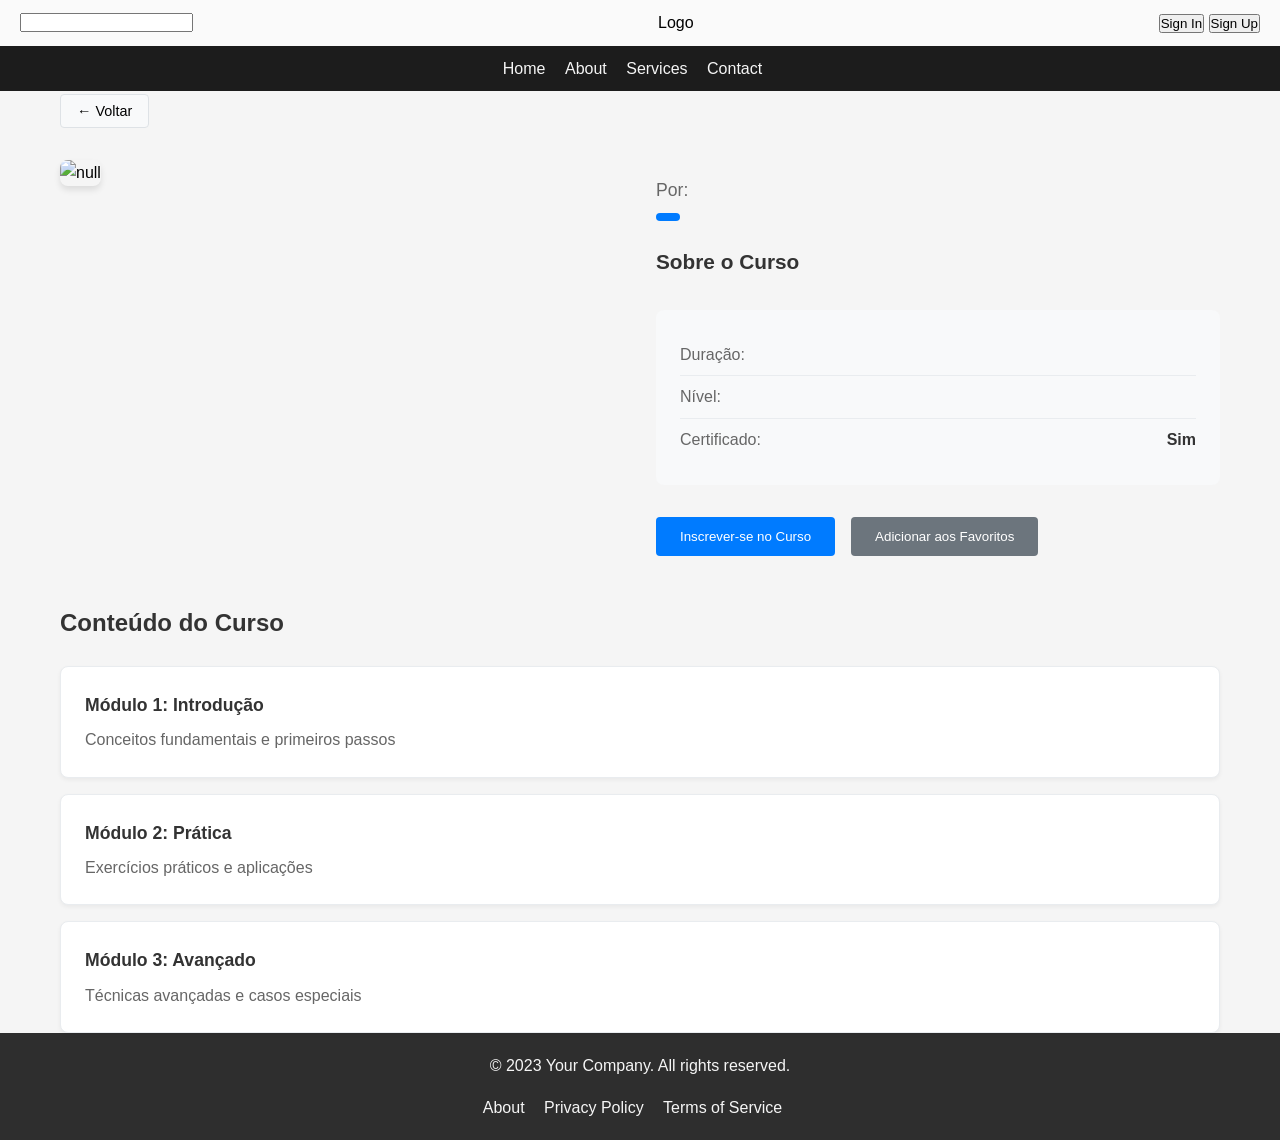
==== public/pages/curso/index.html @ 3a261bb0 "feat: create curso page" ====
<!DOCTYPE html>
<html lang="en">

<head>
    <meta charset="UTF-8">
    <meta name="viewport" content="width=device-width, initial-scale=1.0">
    <title>Curso - Document</title>
    <link rel="stylesheet" href="../../css/global.css">
    <link rel="stylesheet" href="../../style.css">
    <link rel="stylesheet" href="curso.css">
</head>

<body>
    <header>
        <input type="search" name="search" id="search">
        <div>Logo</div>
        <div>
            <button>Sign In</button>
            <button>Sign Up</button>
        </div>
    </header>
    <nav>
        <ul>
            <li><a href="../../index.html">Home</a></li>
            <li><a href="#">About</a></li>
            <li><a href="#">Services</a></li>
            <li><a href="#">Contact</a></li>
        </ul>
    </nav>
    <main class="container">
        <div class="curso-header">
            <button class="btn-voltar" onclick="history.back()">← Voltar</button>
        </div>
        
        <div class="curso-content">
            <div class="curso-image">
                <img id="curso-img" src="https://picsum.photos/600/400" alt="Imagem do curso">
            </div>
            
            <div class="curso-info">
                <h1 id="curso-title">Carregando...</h1>
                <div class="curso-meta">
                    <span class="autor">Por: <strong id="curso-author">...</strong></span>
                    <span class="categoria" id="curso-category">Categoria</span>
                </div>
                
                <div class="curso-description">
                    <h2>Sobre o Curso</h2>
                    <p id="curso-description">
                        Este é um curso completo que vai te ensinar tudo o que você precisa saber sobre o assunto. 
                        Com uma abordagem prática e didática, você aprenderá desde os conceitos básicos até técnicas avançadas.
                    </p>
                </div>
                
                <div class="curso-details">
                    <div class="detail-item">
                        <span class="label">Duração:</span>
                        <span class="value" id="curso-duration">8 horas</span>
                    </div>
                    <div class="detail-item">
                        <span class="label">Nível:</span>
                        <span class="value" id="curso-level">Iniciante</span>
                    </div>
                    <div class="detail-item">
                        <span class="label">Certificado:</span>
                        <span class="value">Sim</span>
                    </div>
                </div>
                
                <div class="curso-actions">
                    <button class="btn-primary">Inscrever-se no Curso</button>
                    <button class="btn-secondary">Adicionar aos Favoritos</button>
                </div>
            </div>
        </div>
        
        <section class="curso-curriculum">
            <h2>Conteúdo do Curso</h2>
            <div class="curriculum-list">
                <div class="curriculum-item">
                    <h3>Módulo 1: Introdução</h3>
                    <p>Conceitos fundamentais e primeiros passos</p>
                </div>
                <div class="curriculum-item">
                    <h3>Módulo 2: Prática</h3>
                    <p>Exercícios práticos e aplicações</p>
                </div>
                <div class="curriculum-item">
                    <h3>Módulo 3: Avançado</h3>
                    <p>Técnicas avançadas e casos especiais</p>
                </div>
            </div>
        </section>
    </main>
    
    <footer>
        <p>&copy; 2023 Your Company. All rights reserved.</p>
        <ul>
            <li><a href="#">About</a></li>
            <li><a href="#">Privacy Policy</a></li>
            <li><a href="#">Terms of Service</a></li>
        </ul>
    </footer>

    <script src="curso.js"></script>
</body>

</html>
---- public/css/global.css ----
@import url('./colors.css');

* {
    margin: 0;
    padding: 0;
    box-sizing: border-box;
}

html {
    font-size: 16px;
    scroll-behavior: smooth;
}

body {
    font-family: -apple-system, BlinkMacSystemFont, 'Segoe UI', Roboto, Oxygen, Ubuntu, Cantarell, sans-serif;
    line-height: 1.6;
    background-color: var(--color-light-primary);
    color: var(--text-primary);
    transition: background-color 0.3s ease, color 0.3s ease;
}

h1, h2, h3, h4, h5, h6 {
    color: var(--text-primary);
}

p {
    margin-bottom: 1em;
    color: var(--text-secondary);
}

a {
    color: var(--interactive-primary);
    text-decoration: none;
    transition: color 0.3s ease;
}

a:hover {
    color: var(--interactive-success);
}

hr {
    border-top: 1px solid var(--color-dark-secondary);
    margin: 20px 0;
}

footer {
    text-align: center;
    padding: 20px 0;
    background-color: var(--color-dark-secondary);
    color: var(--color-light-primary);
    border-top: 1px solid var(--border-primary);
}

.container {
    max-width: 1200px;
    margin: 0 auto;
    padding: 0 20px;;
}

.btn {
    display: inline-block;
    padding: 10px 20px;
    border: none;
    border-radius: 5px;
    cursor: pointer;
    font-size: 1rem;
    transition: all 0.3s ease;
    text-decoration: none;
}

.btn-primary {
    background-color: var(--interactive-primary);
    color: var(--color-light-primary);
}

.btn-primary:hover {
    background-color: var(--interactive-success);
    transform: translateY(-2px);
}

.card {
    background-color: var(--bg-secondary);
    border: 1px solid var(--border-primary);
    border-radius: 8px;
    margin-bottom: 20px;
    box-shadow: 0 2px 5px rgba(0, 0, 0, 0.1);
    transition: all 0.3s ease;
}

.card:hover {
    transform: translateY(-3px);
    box-shadow: 0 5px 15px rgba(0, 0, 0, 0.2);
}

.card img {
    border-top-left-radius: 8px;
    border-top-right-radius: 8px;
    width: 100%;
    height: auto;
}

.card-text {
    display: flex;
    flex-direction: column;
    align-items: start;
    text-align: start;
    padding: 0 0 24px 6px;
}

.carrossel {
    display: flex;
    overflow-x: auto;
    scroll-snap-type: x mandatory;
    gap: 20px;
}
---- public/style.css ----
@import url('./css/global.css');

header {
    display: flex;
    justify-content: space-between;
    align-items: center;
    padding: 10px 20px;
    background-color: var(--color-light-secondary);
}

nav {
    background-color: var(--color-dark-primary);
    padding: 10px 20px;
    display: flex;
    justify-content: center;
    margin-bottom: .2rem;
}

nav ul {
    list-style: none;
    padding: 0;
}

nav ul li {
    display: inline;
    margin-right: 15px;
}

nav ul li a {
    color: var(--color-light-primary);
    text-decoration: none;
}

footer ul {
    list-style: none;
    padding: 0;
}

footer ul li {
    display: inline;
    margin-right: 15px;
}

footer ul li a {
    color: var(--color-light-primary);
    text-decoration: none;
}

.banner {
    background-color: var(--color-light-secondary);
    text-align: center;
    width: 100%;
}

.banner img {
    max-width: 100%;
    height: auto;
}

.banner .label {
    display: block;
    margin-top: 10px;
    font-weight: bold;
    color: var(--color-light-primary);
    background-color: var(--color-dark-secondary);
    position: absolute;
    top: 700px;
}
---- public/pages/curso/curso.css ----
.curso-header {
    margin-bottom: 2rem;
}

.btn-voltar {
    background: #f8f9fa;
    border: 1px solid #dee2e6;
    padding: 0.5rem 1rem;
    border-radius: 0.25rem;
    cursor: pointer;
    font-size: 0.9rem;
    transition: background-color 0.2s;
}

.btn-voltar:hover {
    background: #e9ecef;
}

.curso-content {
    display: grid;
    grid-template-columns: 1fr 1fr;
    gap: 2rem;
    margin-bottom: 3rem;
}

.curso-image img {
    width: 100%;
    height: 300px;
    object-fit: cover;
    border-radius: 0.5rem;
    box-shadow: 0 4px 6px rgba(0, 0, 0, 0.1);
}

.curso-info h1 {
    font-size: 2rem;
    margin-bottom: 1rem;
    color: #333;
}

.curso-meta {
    display: flex;
    flex-direction: column;
    gap: 0.5rem;
    margin-bottom: 1.5rem;
}

.autor {
    font-size: 1.1rem;
    color: #666;
}

.categoria {
    display: inline-block;
    background: #007bff;
    color: white;
    padding: 0.25rem 0.75rem;
    border-radius: 1rem;
    font-size: 0.85rem;
    font-weight: 500;
    width: fit-content;
}

.curso-description {
    margin-bottom: 2rem;
}

.curso-description h2 {
    font-size: 1.3rem;
    margin-bottom: 0.75rem;
    color: #333;
}

.curso-description p {
    line-height: 1.6;
    color: #666;
}

.curso-details {
    background: #f8f9fa;
    padding: 1.5rem;
    border-radius: 0.5rem;
    margin-bottom: 2rem;
}

.detail-item {
    display: flex;
    justify-content: space-between;
    padding: 0.5rem 0;
    border-bottom: 1px solid #e9ecef;
}

.detail-item:last-child {
    border-bottom: none;
}

.detail-item .label {
    font-weight: 500;
    color: #666;
}

.detail-item .value {
    font-weight: 600;
    color: #333;
}

.curso-actions {
    display: flex;
    gap: 1rem;
}

.btn-primary, .btn-secondary {
    padding: 0.75rem 1.5rem;
    border: none;
    border-radius: 0.25rem;
    font-weight: 500;
    cursor: pointer;
    transition: all 0.2s;
}

.btn-primary {
    background: #007bff;
    color: white;
}

.btn-primary:hover {
    background: #0056b3;
}

.btn-secondary {
    background: #6c757d;
    color: white;
}

.btn-secondary:hover {
    background: #545b62;
}

.curso-curriculum {
    margin-top: 3rem;
}

.curso-curriculum h2 {
    font-size: 1.5rem;
    margin-bottom: 1.5rem;
    color: #333;
}

.curriculum-list {
    display: grid;
    gap: 1rem;
}

.curriculum-item {
    background: white;
    padding: 1.5rem;
    border-radius: 0.5rem;
    border: 1px solid #e9ecef;
    box-shadow: 0 2px 4px rgba(0, 0, 0, 0.05);
}

.curriculum-item h3 {
    font-size: 1.1rem;
    margin-bottom: 0.5rem;
    color: #333;
}

.curriculum-item p {
    color: #666;
    margin: 0;
}
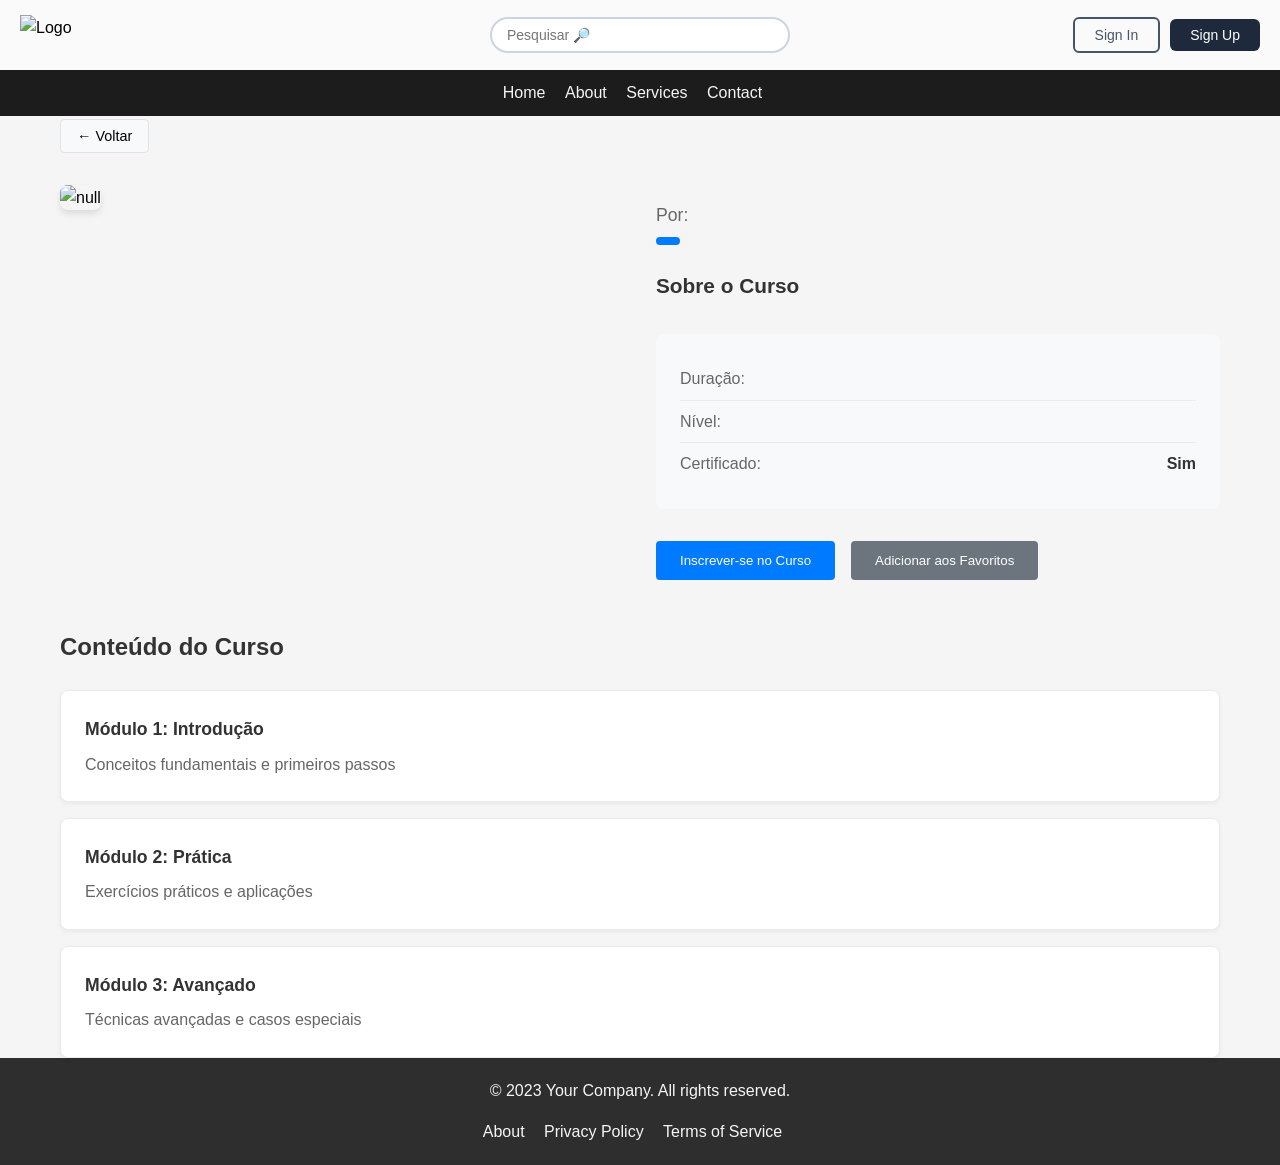
==== commit afed6b53: "refactor: create header component and improve style" ====
--- a/public/pages/curso/index.html
+++ b/public/pages/curso/index.html
@@ -11,22 +11,6 @@
 </head>
 
 <body>
-    <header>
-        <input type="search" name="search" id="search">
-        <div>Logo</div>
-        <div>
-            <button>Sign In</button>
-            <button>Sign Up</button>
-        </div>
-    </header>
-    <nav>
-        <ul>
-            <li><a href="../../index.html">Home</a></li>
-            <li><a href="#">About</a></li>
-            <li><a href="#">Services</a></li>
-            <li><a href="#">Contact</a></li>
-        </ul>
-    </nav>
     <main class="container">
         <div class="curso-header">
             <button class="btn-voltar" onclick="history.back()">← Voltar</button>
@@ -102,7 +86,13 @@
         </ul>
     </footer>
 
+    <script src="../../js/components/Header.js"></script>
     <script src="curso.js"></script>
+    <script>
+        document.addEventListener('DOMContentLoaded', function() {
+            initializeHeader();
+        });
+    </script>
 </body>
 
 </html>
--- a/public/style.css
+++ b/public/style.css
@@ -2,10 +2,82 @@
 
 header {
     display: flex;
-    justify-content: space-between;
     align-items: center;
-    padding: 10px 20px;
+    padding: 15px 20px;
     background-color: var(--color-light-secondary);
+    box-shadow: 0 2px 4px rgba(0, 0, 0, 0.1);
+}
+
+.logo-container {
+    display: flex;
+    align-items: center;
+    margin-right: auto;
+}
+
+.logo {
+    height: 40px;
+    width: auto;
+    object-fit: contain;
+}
+
+header input[type="search"] {
+    padding: 8px 15px;
+    border: 2px solid #cbd5e1;
+    border-radius: 20px;
+    outline: none;
+    font-size: 14px;
+    width: 300px;
+    transition: all 0.3s ease;
+    position: absolute;
+    left: 50%;
+    transform: translateX(-50%);
+}
+
+header input[type="search"]:focus {
+    border-color: #475569;
+    box-shadow: 0 0 0 3px rgba(71, 85, 105, 0.1);
+}
+
+.header-buttons {
+    display: flex;
+    gap: 10px;
+    align-items: center;
+}
+
+.btn-signin {
+    padding: 8px 20px;
+    border: 2px solid #475569;
+    background-color: transparent;
+    color: #475569;
+    border-radius: 6px;
+    font-size: 14px;
+    font-weight: 500;
+    cursor: pointer;
+    transition: all 0.3s ease;
+}
+
+.btn-signin:hover {
+    background-color: #475569;
+    color: white;
+    transform: translateY(-1px);
+}
+
+.btn-signup {
+    padding: 8px 20px;
+    border: none;
+    background-color: #1e293b;
+    color: white;
+    border-radius: 6px;
+    font-size: 14px;
+    font-weight: 500;
+    cursor: pointer;
+    transition: all 0.3s ease;
+}
+
+.btn-signup:hover {
+    background-color: #0f172a;
+    transform: translateY(-1px);
+    box-shadow: 0 4px 8px rgba(0, 0, 0, 0.2);
 }
 
 nav {
@@ -65,4 +137,28 @@
     background-color: var(--color-dark-secondary);
     position: absolute;
     top: 700px;
+}
+
+#renda-fixa-carousel .card img {
+    width: 200px;
+    height: 100px;
+    object-fit: cover;
+    min-height: 100px;
+}
+
+#renda-fixa-carousel .card {
+    min-width: 200px;
+    max-width: 200px;
+}
+
+#top-last-month-carousel .card img {
+    width: 200px;
+    height: 250px;
+    object-fit: cover;
+    min-height: 250px;
+}
+
+#top-last-month-carousel .card {
+    min-width: 200px;
+    max-width: 200px;
 }
--- a/public/pages/curso/curso.css
+++ b/public/pages/curso/curso.css
@@ -25,7 +25,7 @@
 
 .curso-image img {
     width: 100%;
-    height: 300px;
+    height: 100%;
     object-fit: cover;
     border-radius: 0.5rem;
     box-shadow: 0 4px 6px rgba(0, 0, 0, 0.1);
